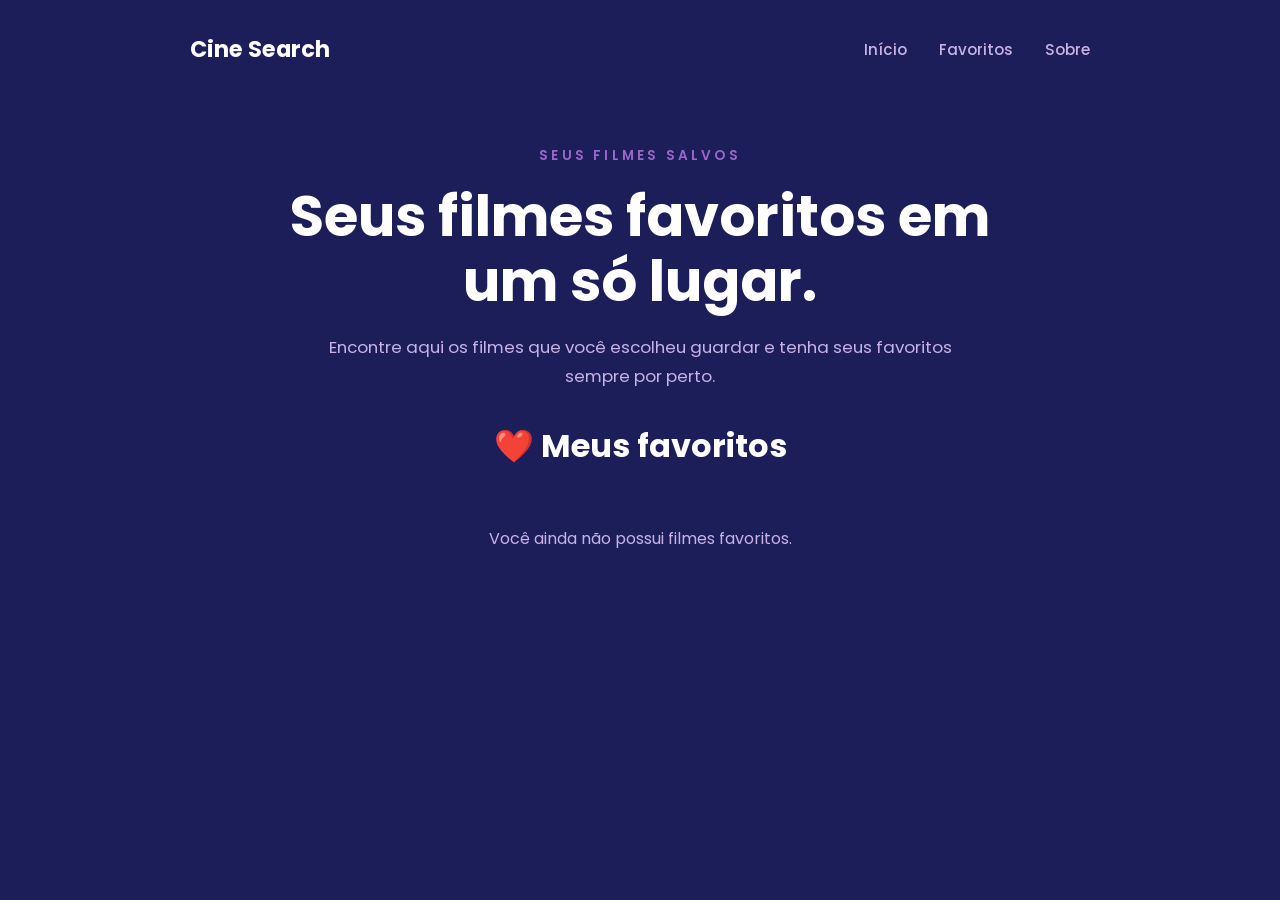
==== favoritos.html @ e962a239 "feat: cria página de favoritos e inicia lógica com localStorage" ====
<!DOCTYPE html>
<html lang="pt-br">

<head>

    <meta charset="UTF-8">

    <meta name="viewport" content="width=device-width, initial-scale=1.0">

    <link rel="preconnect" href="https://fonts.googleapis.com">

    <link rel="preconnect" href="https://fonts.gstatic.com" crossorigin>

    <link
        href="https://fonts.googleapis.com/css2?family=Poppins:ital,wght@0,100;0,200;0,300;0,400;0,500;0,600;0,700;0,800;0,900;1,100;1,200;1,300;1,400;1,500;1,600;1,700;1,800;1,900&display=swap"
        rel="stylesheet"
    >

    <link rel="stylesheet" href="css/style.css">

    <title>Favoritos - Cine Search</title>

</head>

<body>

    <!-- NAVBAR -->
    <header>

        <nav class="navbar">

            <div class="logo">
                Cine Search
            </div>

            <ul class="nav-links">

                <li>
                    <a href="index.html">Início</a>
                </li>

                <li>
                    <a href="favoritos.html">Favoritos</a>
                </li>

                <li>
                    <a href="#">Sobre</a>
                </li>

            </ul>

        </nav>


        <!-- APRESENTAÇÃO DA PÁGINA -->
        <p class="hero-subtitle">
            SEUS FILMES SALVOS
        </p>

        <h1>
            Seus filmes favoritos em um só lugar.
        </h1>

        <p class="hero-description">
            Encontre aqui os filmes que você escolheu guardar
            e tenha seus favoritos sempre por perto.
        </p>

    </header>


    <!-- CONTEÚDO PRINCIPAL -->
    <main>

        <section class="favorites-section">

            <h2>
                ❤️ Meus favoritos
            </h2>

            <div id="favorites-container">

            </div>

            <p id="empty-message">
                Você ainda não possui filmes favoritos.
            </p>

        </section>

    </main>


    <!-- JAVASCRIPT DOS FAVORITOS -->
    <script src="js/favoritos.js"></script>

</body>

</html>
---- css/style.css ----
@import url("https://fonts.googleapis.com/css2?family=Poppins:wght@300;400;500;600;700&display=swap");


/* ==============================
   RESET
============================== */

* {
    margin: 0;
    padding: 0;
    box-sizing: border-box;
}


/* ==============================
   VARIÁVEIS
============================== */

:root {
    font-family: "Poppins", sans-serif;
    font-size: 16px;

    --background-color: #1c1e5a;
    --cards: #3a2f8f;
    --primary-color: #9d67c9;
    --destaque-color: #a8298f;
    --botao: #8f39a4;
    --texto-principal: #ffffff;
    --texto-secundario: #c9b2e5;
}


/* ==============================
   BODY
============================== */

body {
    min-height: 100vh;

    background-color: var(--background-color);
    color: var(--texto-principal);

    font-family: "Poppins", sans-serif;

    display: flex;
    flex-direction: column;
    align-items: center;

    padding: 2rem;
}


/* ==============================
   NAVBAR
============================== */

.navbar {
    width: 100%;
    max-width: 1200px;

    display: flex;
    justify-content: space-between;
    align-items: center;

    margin-bottom: 5rem;
}


.logo {
    font-size: 1.4rem;
    font-weight: 700;
    color: var(--texto-principal);
}


.nav-links {
    display: flex;
    gap: 2rem;

    list-style: none;
}


.nav-links a {
    color: var(--texto-secundario);

    text-decoration: none;

    font-size: 0.95rem;
    font-weight: 500;

    transition: 0.3s;
}


.nav-links a:hover {
    color: var(--texto-principal);
}


/* Página atual */

.nav-links a.active {
    color: var(--texto-principal);
}


/* ==============================
   HEADER
============================== */

header {
    width: 100%;
    max-width: 900px;

    text-align: center;

    margin-bottom: 2rem;
}


.hero-subtitle {
    color: var(--primary-color);

    font-size: 0.85rem;
    font-weight: 600;

    letter-spacing: 0.2rem;

    margin-bottom: 1.2rem;
}


header h1 {
    max-width: 800px;

    margin: 0 auto 1.2rem;

    color: var(--texto-principal);

    font-size: 3.5rem;
    line-height: 1.15;
    font-weight: 700;
}


.hero-description {
    max-width: 650px;

    margin: 0 auto;

    color: var(--texto-secundario);

    font-size: 1.05rem;
    line-height: 1.7;
}


/* ==============================
   MAIN
============================== */

main {
    width: 100%;
}


/* ==============================
   PESQUISA
============================== */

.search-section {
    width: 100%;
    max-width: 800px;

    margin: 0 auto 4rem;
}


form {
    width: 100%;
}


.search-container {
    display: flex;

    justify-content: center;
    align-items: center;

    gap: 1rem;
}


/* ==============================
   INPUT
============================== */

.search-container input {
    flex: 1;

    padding: 1.1rem 1.5rem;

    border: 1px solid rgba(255, 255, 255, 0.1);

    border-radius: 50px;

    background-color: var(--cards);

    color: var(--texto-principal);

    outline: none;

    font-family: inherit;
    font-size: 1rem;

    transition: 0.3s;
}


.search-container input::placeholder {
    color: var(--texto-secundario);
}


.search-container input:focus {
    box-shadow: 0 0 15px rgba(157, 103, 201, 0.4);
}


/* ==============================
   BOTÃO DE PESQUISA
============================== */

.search-container button {
    padding: 1rem 1.8rem;

    border: 2px solid var(--destaque-color);

    border-radius: 50px;

    background-color: var(--destaque-color);

    color: var(--texto-principal);

    font-family: inherit;
    font-size: 0.95rem;
    font-weight: 600;

    cursor: pointer;

    transition: 0.3s;
}


.search-container button:hover {
    background-color: transparent;

    border-color: var(--primary-color);

    transform: translateY(-2px);
}


/* ==============================
   RESULTADOS + FAVORITOS
============================== */

#results,
#favorites-container {
    width: 100%;
    max-width: 1200px;

    margin: 0 auto;

    display: grid;

    grid-template-columns: repeat(
        auto-fit,
        minmax(250px, 1fr)
    );

    gap: 2rem;
}


/* ==============================
   SEÇÃO DE FAVORITOS
============================== */

.favorites-section {
    width: 100%;

    max-width: 1200px;

    margin: 0 auto 3rem;

    text-align: center;
}


.favorites-section h2 {
    color: var(--texto-principal);

    font-size: 2rem;

    margin-bottom: 0.5rem;
}


/* ==============================
   MENSAGEM DE FAVORITOS VAZIOS
============================== */

#empty-message {
    width: 100%;

    margin: 3rem auto;

    text-align: center;

    color: var(--texto-secundario);

    font-size: 1rem;
}


/* ==============================
   CARD DO FILME
============================== */

.movie-card {
    background-color: var(--cards);

    border-radius: 16px;

    overflow: hidden;

    box-shadow: 0 8px 20px rgba(0, 0, 0, 0.2);

    transition:
        transform 0.3s ease,
        box-shadow 0.3s ease;
}


.movie-card:hover {
    transform: translateY(-5px);

    box-shadow: 0 10px 25px rgba(0, 0, 0, 0.3);
}


/* ==============================
   POSTER
============================== */

.movie-card img {
    display: block;

    width: 100%;
    height: 350px;

    object-fit: cover;
}


.no-image {
    width: 100%;
    height: 350px;

    display: flex;

    align-items: center;
    justify-content: center;

    background-color: var(--background-color);

    color: var(--texto-secundario);

    font-size: 1rem;

    text-align: center;
}


/* ==============================
   INFORMAÇÕES DO FILME
============================== */

.movie-info {
    padding: 1.2rem;
}


/* ==============================
   CABEÇALHO DO CARD
============================== */

.movie-header {
    display: flex;

    justify-content: space-between;
    align-items: center;

    gap: 1rem;

    margin-bottom: 0.6rem;
}


.movie-info h2 {
    font-size: 1.3rem;

    line-height: 1.3;
}


/* ==============================
   NOTA
============================== */

.rating {
    color: #ffd700;

    font-weight: 600;

    margin-bottom: 0.3rem;
}


/* ==============================
   ANO
============================== */

.year {
    color: var(--texto-secundario);

    margin-bottom: 1rem;
}


/* ==============================
   SINOPSE
============================== */

.overview {
    color: var(--texto-secundario);

    font-size: 0.9rem;

    line-height: 1.6;

    margin-bottom: 1.5rem;
}


/* ==============================
   BOTÃO FAVORITO
============================== */

.favorite-button {
    border: none;

    background: transparent;

    color: var(--texto-secundario);

    font-size: 1.8rem;

    cursor: pointer;

    transition: 0.3s;
}


.favorite-button:hover {
    color: var(--destaque-color);

    transform: scale(1.15);
}


/* ==============================
   RESPONSIVIDADE
============================== */

@media (max-width: 600px) {

    body {
        padding: 1.5rem;
    }


    .navbar {
        margin-bottom: 3rem;
    }


    .nav-links {
        gap: 1rem;
    }


    header {
        margin-bottom: 2rem;
    }


    header h1 {
        font-size: 2.3rem;
    }


    .hero-description {
        font-size: 0.95rem;
    }


    .search-container {
        flex-direction: column;
    }


    .search-container input {
        width: 100%;
    }


    .search-container button {
        width: 100%;
    }


    #results,
    #favorites-container {
        grid-template-columns: 1fr;
    }


    .movie-card img,
    .no-image {
        height: 400px;
    }


    .favorites-section h2 {
        font-size: 1.6rem;
    }

}
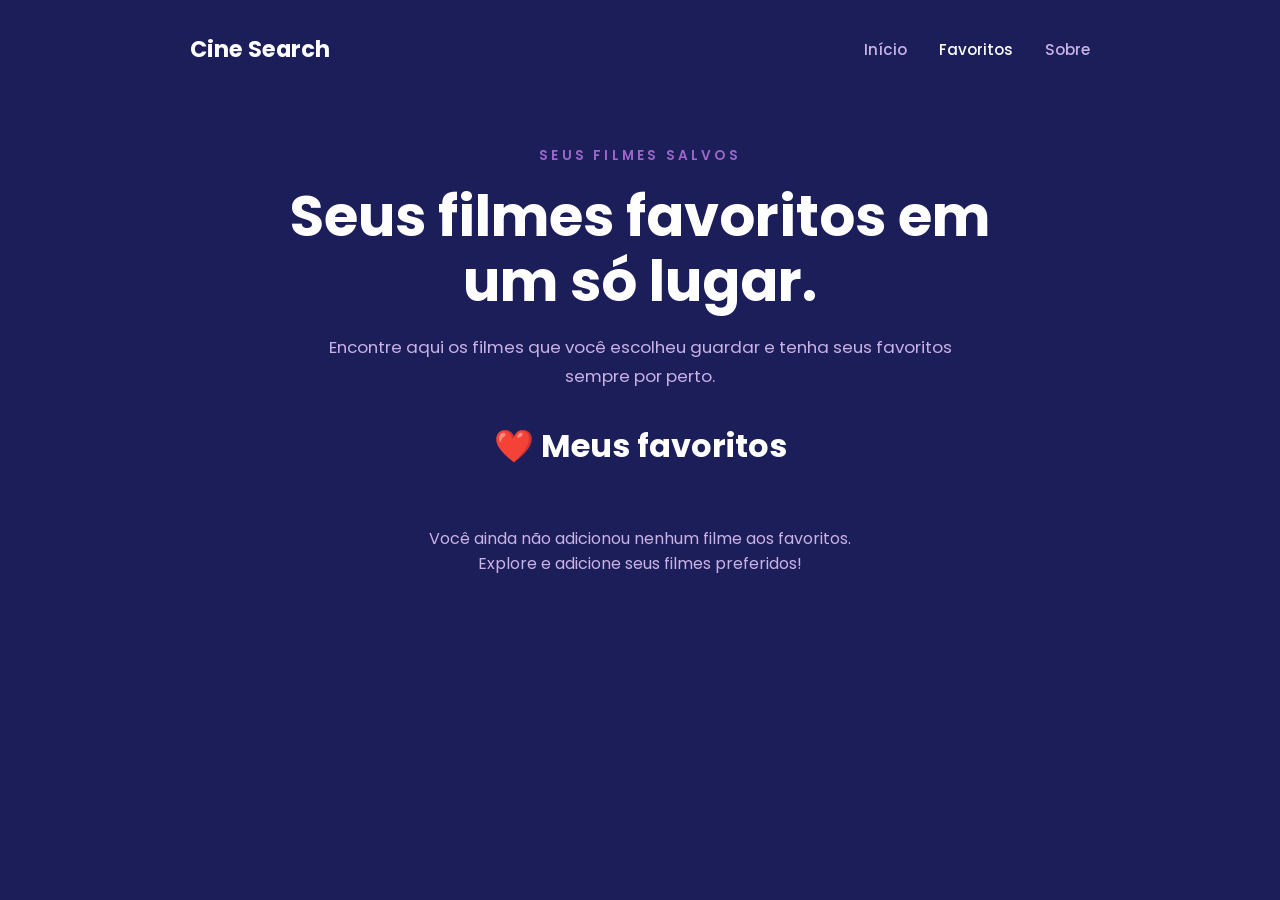
==== commit d85f77a0: "feat: controla mensagem de favoritos vazios" ====
--- a/favoritos.html
+++ b/favoritos.html
@@ -34,21 +34,18 @@
             </div>
 
             <ul class="nav-links">
+            <li>
+                <a href="index.html">Início</a>
+            </li>
 
-                <li>
-                    <a href="index.html">Início</a>
-                </li>
+            <li>
+                <a href="favoritos.html" class="active">Favoritos</a>
+            </li>
 
-                <li>
-                    <a href="favoritos.html">Favoritos</a>
-                </li>
-
-                <li>
-                    <a href="#">Sobre</a>
-                </li>
-
-            </ul>
-
+            <li>
+                <a href="#">Sobre</a>
+            </li>
+        </ul>
         </nav>
 
 
@@ -83,7 +80,9 @@
             </div>
 
             <p id="empty-message">
-                Você ainda não possui filmes favoritos.
+                Você ainda não adicionou nenhum filme aos favoritos.
+                <br>
+                Explore e adicione seus filmes preferidos!
             </p>
 
         </section>
